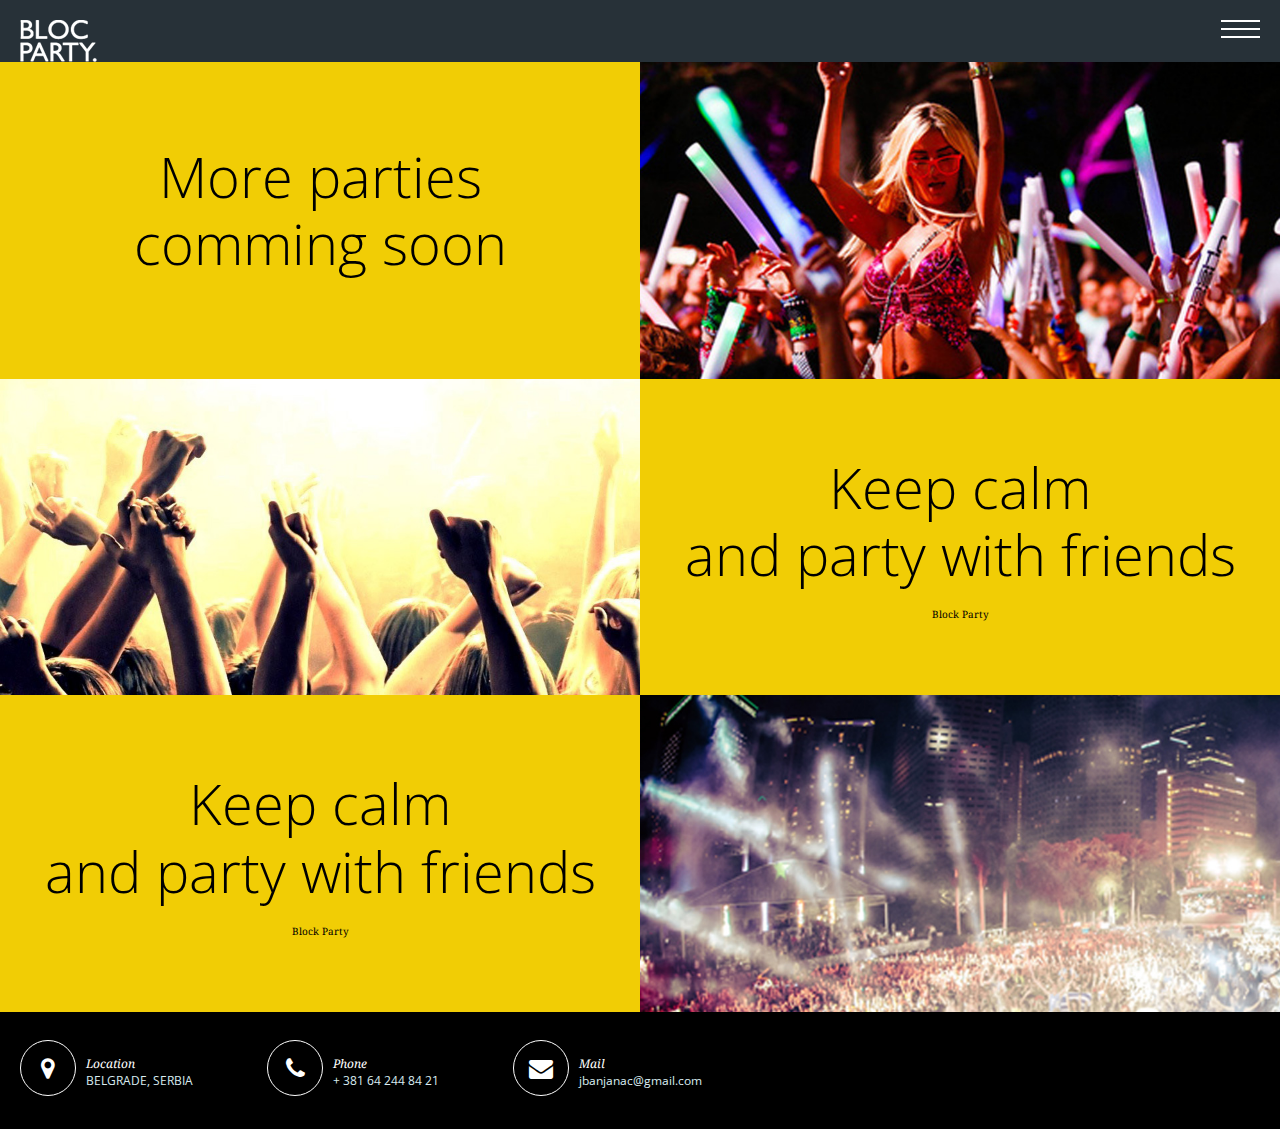
==== about.html @ 277197b0 "postavka" ====
<html lang="en-US">
<meta charset="UTF-8">
<head>
  <title>block party</title>
  <link rel="stylesheet" href="//maxcdn.bootstrapcdn.com/font-awesome/4.4.0/css/font-awesome.min.css">
  <link href='https://fonts.googleapis.com/css?family=Droid+Serif:400,700' rel='stylesheet' type='text/css'>
  <link href='https://fonts.googleapis.com/css?family=Open+Sans:100, 400,700,300' rel='stylesheet' type='text/css'>
  <script src='//ajax.googleapis.com/ajax/libs/jquery/2.1.0/jquery.min.js'></script>
  <link href="css/style.css" rel="stylesheet">

</head>

<body>
<!-- <header class="player-background">
    <div class="backstretch" style="left: 0; top: 0; overflow: hidden; margin: 0; padding: 0; z-index: -999998; position: absolute;"></div> -->
<!--<div class="player"-->
<!--data-property="{videoURL:'https://www.youtube.com/watch?v=vVla-_MarIY', containment:'header', startAt: 2, stopAt: 155, mute:false, autoPlay:false, loop:true, opacity:1, showControls:false, showYTLogo:false, vol:25}"></div>-->
<!--<div class="cb-overlay cb-overlay-color cb-overlay-image"></div>-->
<div class="container">
  <a href="#" title="Block Party">
    <div class="logo"></div>
  </a>
  </div>

  <nav>
    <!--<a href="#" title="Homepage">About us</a>-->
    <!--<a href="#" title="Homepage">Events</a>-->
    <!--<a href="#" title="Homepage">Contact</a>-->
  </nav>

  <!-- <div class="mod-player">
      <div class="player-controls">
          <!-- <a id="yt-volume" class="fa fa-volume-up" href="#">&nbsp;</a>-->
  <!--  <a id="yt-play" href="#"><span>Play<br>Video</span></a>
</div>
</div>

<div class="head">
<h1>Welcome</h1>
<p>Best parties around the world</p>
</div> -->
  </header>

  <main>
    <div class="box-double box-vertical-align box-yellow">
      <div class="box-text box-single">
        <h2>More parties<br class="hidden-mobile">comming soon</h2>
        <!--  <span>ijasdjiaisjda</span> -->
      </div>

      <div class="box-single box-img">
        <img src="img/events/el-1.jpg">

        <div class="box-text">
          <div class="box-text-inner">
            <h3>We had a <br class="hidden-mobile">great time together</h3>
            <span>2014 Miami</span>
          </div>
        </div>
      </div>
    </div>

    <div class="box-double box-vertical-align box-yellow">

      <div class="box-single box-img">
        <img src="img/events/el-4.jpg">

        <div class="box-text">
          <div class="box-text-inner">

            <h3>International Event<br class="hidden-mobile">new fresh superparty</h3>
            <span>2013 Berlin</span>
          </div>
        </div>
      </div>

      <div class="box-text box-single">
        <h2>Keep calm<br class="hidden-mobile">and party with friends</h2>
        <span>Block Party</span>
      </div>
    </div>

    <div class="box-double box-vertical-align box-yellow">
      <div class="box-text box-single">
        <h2>Keep calm<br class="hidden-mobile">and party with friends</h2>
        <span>Block Party</span>
      </div>
      <div class="box-single box-img">
        <img src="img/events/el-2.jpg">

        <div class="box-text">
          <div class="box-text-inner">

            <h3>International Event<br class="hidden-mobile">new fresh superparty</h3>
            <span>2013 Berlin</span>
          </div>
        </div>
      </div>
    </div>


</main>
<footer>
  <div class="social">

    <div class="footer-box">
      <i class="fa fa-map-marker"></i>

      <div class="small">Location<br>
        <span class="small-capslock">Belgrade, Serbia</span>
      </div>
    </div>

    <div class="footer-box">
      <i class="fa fa-phone"></i>

      <div class="small">Phone<br>
        <span class="small-capslock">+ 381 64 244 84 21</span>
      </div>

    </div>

    <div class="footer-box">
      <i class="fa fa-envelope"></i>

      <div class="small">Mail<br>
        <span class="small-capslock-email">jbanjanac@gmail.com</span>
      </div>

    </div>
  </div>
</footer>
<script src='js/jquery.mb.YTPlayer.js'></script>
<script>
  $(".player").mb_YTPlayer();
  $('#yt-play').click(function (event) {
    event.preventDefault();
    if ($(this).hasClass("fa-play")) {
      $('.player').playYTP();
    } else {
      $('.player').pauseYTP();
    }
    $(this).toggleClass("fa-play fa-pause");
    return false;
  });
  //    $('#yt-volume').click(function (event) {
  //        event.preventDefault();
  //        $('.player').toggleVolume();
  //        $(this).toggleClass("fa-volume-off fa-volume-up");
  //        return false;
  //    });
</script>
</body>
</html>
---- css/style.css ----
html,
body {
    position: relative;
    height: 100%;
    background: #000;
}

body {
    margin: 0;
    font-size: 16px;
    font-family: 'Droid Serif', sans-serif;

}

h1,
h2,
h3 {
    font-family: 'Open Sans', sans-serif;
}

h1 {
    font-size: 76px;
    font-weight: 100;
    color: fff;
    margin-bottom: 0px;
}

h2 {
    font-size: 56px;
    font-weight: 100;

}

h3 {
    font-size: 56px;
    color: #fff;
    font-family: 'Open Sans', sans-serif;
    font-style: normal;
    font-weight: 100;
    margin: 0;
}

header {
    background: transparent;
}

.clearfix:before, .clearfix:after {
    content: " ";
    display: table
}

.clearfix:after {
    clear: both
}

.box-text {
    display: block;
    align-items: center;
    justify-content: center;
    text-align: center;

}

.box-text h2 {
    line-height: 120%;
    margin: 0 0 20px;
}

.box-text span {
    line-height: 120%;
}

.box-vertical-align {
    display: flex;
    align-items: center;
    justify-content: center;
}

.box-single {
    width: 50%;
    float: left;
}

.box-double {
    width: 100%;
    float: left;
}

.box-double-white {
    height: auto;
    padding: 40px 0%;
    width: 100%;
    background: #fff;
    text-align: center;
    clear: both;
    -webkit-box-sizing: border-box;
    -moz-box-sizing: border-box;
    box-sizing: border-box;

}

.box-double-white h2 {
    display: block;
    margin-top: 0;
}

.box-yellow {
    background: #f1cd05;
}

.box-light-blue {
    background: #eef7f9;
}

.box-blue {
    background: #daedf2;
}

.box-white {
    background: #fff;
}

.box-black {
    background: #273138;
}

.box-img {
    position: relative;
}

.box-img img {
    width: 100%;
}

.box-img .box-text {
    background: rgba(0, 0, 0, 0.86);
    color: #fff;
    position: absolute;
    top: 0;
    bottom: 0;
    left: 0;
    right: 0;
    display: flex;
    align-items: center;
    justify-content: center;
    opacity: 0;
    -webkit-transition: all .3s ease-in-out;
    -moz-transition: all .3s ease-in-out;
    -ms-transition: all .3s ease-in-out;
    -o-transition: all .3s ease-in-out;
    transition: all .3s ease-in-out;
}

.box-img:hover .box-text {
    opacity: 1;
    -webkit-transition: all .3s ease-in-out;
    -moz-transition: all .3s ease-in-out;
    -ms-transition: all .3s ease-in-out;
    -o-transition: all .3s ease-in-out;
    transition: all .3s ease-in-out;
}

.box-img .box-text h3 {
    font-size: 28px;
    line-height: 120%;
    margin-bottom: 20px;
}

main .container {
    width: 960px;
    margin: auto;
}

.logo {
    background: url("../img/block-party-logo.png");
    width: 77px;
    height: 42px;
    display: block;
    float: left;
    margin: 20px 0 0 20px;
}

nav {
    background: url('../img/menu-white.png');
    width: 39px;
    height: 18px;
    display: block;
    float: right;
    margin: 20px 20px 0 0;
}

/*.no-video .video-container video,*/
/*.touch .video-container video {*/
/*display: none;*/
/*}*/

/*.no-video .video-container .poster,*/
/*.touch .video-container .poster {*/
/*display: block !important;*/
/*}*/

/*.video-container {*/
/*position: relative;*/
/*bottom: 0%;*/
/*left: 0%;*/
/*height: 100%;*/
/*width: 100%;*/
/*overflow: hidden;*/
/*background: #000;*/
/*}*/

/*.video-container .poster img {*/
/*width: 100%;*/
/*bottom: 0;*/
/*position: absolute;*/
/*}*/

/*.video-container .filter {*/
/*z-index: 100;*/
/*position: absolute;*/
/*background: rgba(0, 0, 0, 0.4);*/
/*width: 100%;*/
/*}*/

/*.video-container video {*/
/*position: absolute;*/
/*z-index: 0;*/
/*bottom: 0;*/
/*}*/

/*.video-container video.fillWidth {*/
/*width: 100%;*/

/*}*/

header {
    width: 100%;
    height: 100%;
    overflow: hidden;
    position: relative;
    background-color: #000 !important;
}

header > .container {
    height: 100%;
    position: relative;
}

.head {
    position: absolute;
    top: 50%;
    left: 50%;
    color: #f1cd05;
    text-align: center;
    margin-top: -280px;
    margin-left: -190px;

}

.head p {
    font-family: 'Open Sans', sans-serif;
    text-transform: uppercase;
    letter-spacing: 4px;

}

.wrapper {
    width: 100%;
    height: auto;
    position: relative;
    top: 50%;
}

.cb-overlay {
    width: 100%;
    height: 100%;
    position: absolute;
    top: 0;
    left: 0;
}

.cb-overlay-none {
    display: none;
    visibility: hidden;
}

.cb-overlay-image {
    background: url('../img/dots.png') repeat;
}

.cb-overlay-color {
    background-color: rgba(0, 0, 0, 0.1);
}

.cb-overlay-gradient {
    background: -moz-linear-gradient(215deg, rgba(0, 204, 255, 0.8) 0%, rgba(196, 255, 0, 0.8) 100%); /* FF3.6+ */
    background: -webkit-gradient(linear, left bottom, right top, color-stop(0%, rgba(0, 204, 255, 0.8)), color-stop(100%, rgba(196, 255, 0, 0.8))); /* Chrome,Safari4+ */
    background: -webkit-linear-gradient(215deg, rgba(0, 204, 255, 0.8) 0%, rgba(196, 255, 0, 0.8) 100%); /* Chrome10+,Safari5.1+ */
    background: -o-linear-gradient(215deg, rgba(0, 204, 255, 0.8) 0%, rgba(196, 255, 0, 0.8) 100%); /* Opera 11.10+ */
    background: -ms-linear-gradient(215deg, rgba(0, 204, 255, 0.8) 0%, rgba(196, 255, 0, 0.8) 100%); /* IE10+ */
    background: linear-gradient(215deg, rgba(0, 204, 255, 0.8) 0%, rgba(196, 255, 0, 0.8) 100%); /* W3C */
    background: #C4FF00;
    pointer-events: none;
}

header.player-background {
    background: url('../img/video_image.jpg') no-repeat fixed;
    -webkit-background-size: cover;
    -moz-background-size: cover;
    -o-background-size: cover;
    background-size: cover;
}

.backstretch {
    left: 0;
    top: 0;
    right: 0;
    overflow: hidden;
    margin: 0;
    padding: 0;
    z-index: -999998;
    position: absolute;
}

.mobile .mbYTP_wrapper,
.tablet .mbYTP_wrapper {
    z-index: -1 !important;
}

.mobile .player-controls,
.tablet .player-controls {
    display: none;
}

.mod-player {
    position: absolute;
    top: 50%;
    left: 50%;
    margin-top: -48px;
    margin-left: -48px;
}

.player-controls {
    text-align: right;
}

.player-controls a {
    display: inline-block;
    color: #fff;
    width: 20px;
    text-decoration: none;
}

.player-controls a#yt-play {
    /*background: url("../img/play_button.png");*/
    width: 96px;
    height: 96px;
    display: table;
    border: 2px solid #fff;
    border-radius: 50%;

}

.player-controls a#yt-play span {
    font-size: 10px;
    display: table-cell;
    vertical-align: middle;
    text-align: center;
    line-height: 160%;
}

.player-controls a#yt-play:hover {
    color: #f1cd05;
    border: 2px solid #f1cd05;
}

.player-background .logo {
    text-align: center;
}

.player-background .logo img {
    margin: auto;
}

.player-background .title {
    margin-top: 30px;
    text-align: center;
}

.player-background .title h1 {
    font-size: 3.5em;
    font-weight: 300;
    color: #fff;
    margin: 0;
    word-wrap: break-word;
    text-align: center;
}

.player-background .title span {
    color: #fff;
    font-weight: 700;
}

.player-background .line {
    margin-top: 20px;
}

.player-background .line > div {
    width: 200px;
    height: 1px;
    background-color: #fff;
    margin: 0 auto;
}

.player-background .title-paragraph {
    margin-top: 20px;
}

.player-background .title-paragraph p {
    color: #fff;
    margin: 0;
    text-align: center;
    font-size: 16px;

}

.forma {
    width: 100%;
    background: #273138;
    display: inline-block;
    padding: 30px 0;
    -webkit-box-sizing: border-box;
    -moz-box-sizing: border-box;
    box-sizing: border-box;
}

.contact h3 {
    margin-bottom: 40px;
}

.control-group {
    width: 50%;
    float: left;
}

.send {
    border: 2px solid #fff;
    width: 96px;
    height: 96px;
    display: table;
    border-radius: 50%;
    background: #273138;
    color: #fff;
    margin: 40px auto;
}

#contact-form input {
    width: 95%;
    background: #273138;
    border: 0;
    border-bottom: 1px solid #fff;
    color: #fff0f0;
    font-size: 14px;
    font-family: 'Droid Serif', sans-serif;
    font-style: italic;
    margin-bottom: 40px;
    padding: 5px 0;
}

.send span {
    font-size: 10px;
    display: table-cell;
    vertical-align: middle;
    text-align: center;
    line-height: 160%;
}

.send:hover {
    color: #f1cd05;
    border: 2px solid #f1cd05;
}

.box-text span {
    font-size: 10px;
}

footer {
    background: #273138;
    height: 113px;

}

.small {
    display: block;
    color: #fff;
    font-size: 12px;
    font-style: italic;
    float: left;
    margin-top: 15px;
    margin-right: 50px;
}

.small-capslock {
    height: 100%;
    position: relative;
    color: #daedf2;
    font-family: 'Open Sans', sans-serif;
    font-size: 12px;
    font-style: normal;
    text-transform: uppercase

}

.small-capslock-email {
    height: 100%;
    position: relative;
    font-family: 'Open Sans', sans-serif;
    font-size: 12px;
    font-style: normal;
    text-transform: none;
    color: #daedf2;


}

footer i.fa {
    color: white;
    width: 54px;
    height: 54px;
    border-radius: 50%;
    border: 1px solid #fff;
    line-height: 54px;
    text-align: center;
    margin-right: 10px;
    font-size: 24px;
    margin-left: 20px;
    margin-top: 0;
    float: left;
}

.footer-box {
    display: inline-block;
}

.social {
    padding: 28px 0;
    display: inline-block;
}
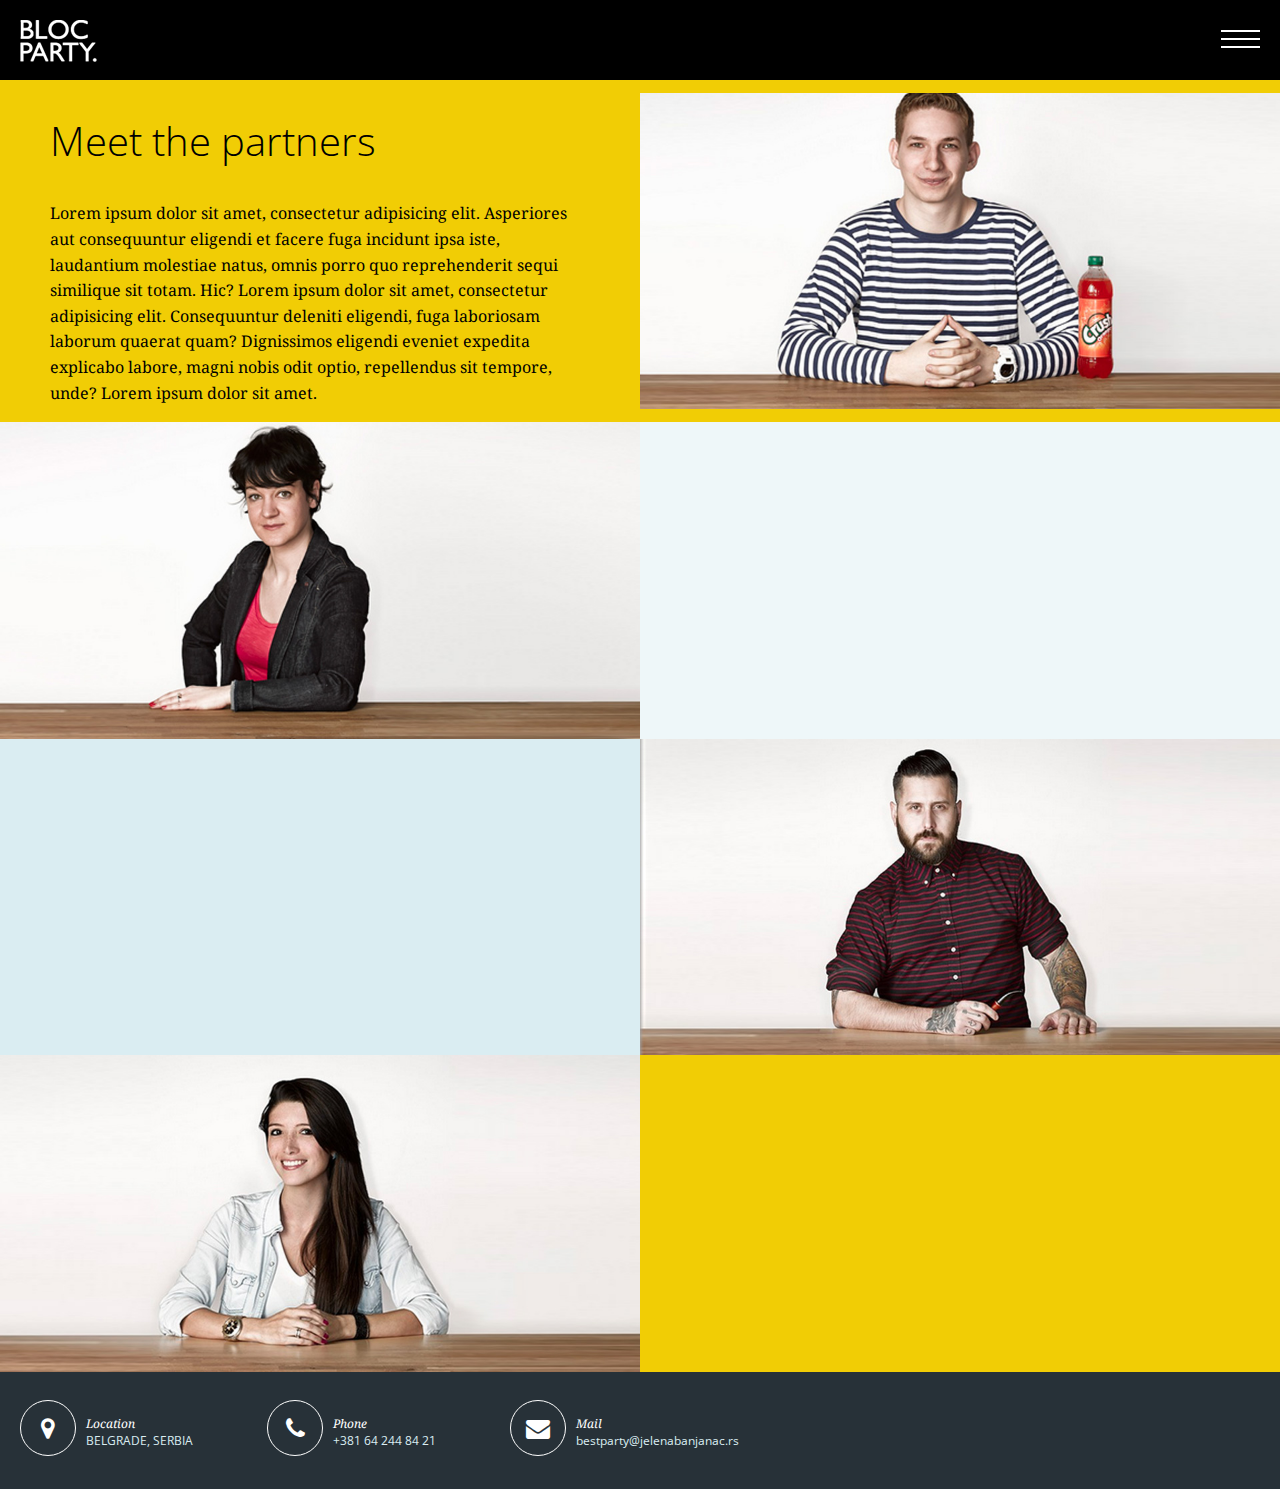
==== commit efcc9fd0: "new files" ====
--- a/about.html
+++ b/about.html
@@ -1,154 +1,141 @@
-<html lang="en-US">
+  <html lang="en-US">
 <meta charset="UTF-8">
 <head>
-  <title>block party</title>
-  <link rel="stylesheet" href="//maxcdn.bootstrapcdn.com/font-awesome/4.4.0/css/font-awesome.min.css">
-  <link href='https://fonts.googleapis.com/css?family=Droid+Serif:400,700' rel='stylesheet' type='text/css'>
-  <link href='https://fonts.googleapis.com/css?family=Open+Sans:100, 400,700,300' rel='stylesheet' type='text/css'>
-  <script src='//ajax.googleapis.com/ajax/libs/jquery/2.1.0/jquery.min.js'></script>
-  <link href="css/style.css" rel="stylesheet">
+    <title>block party</title>
+    <link rel="stylesheet" href="//maxcdn.bootstrapcdn.com/font-awesome/4.4.0/css/font-awesome.min.css">
+    <link href='https://fonts.googleapis.com/css?family=Droid+Serif:400,700' rel='stylesheet' type='text/css'>
+    <link href='https://fonts.googleapis.com/css?family=Open+Sans:100, 400,700,300' rel='stylesheet' type='text/css'>
+    <script src='//ajax.googleapis.com/ajax/libs/jquery/2.1.0/jquery.min.js'></script>
+    <link href="css/style.css" rel="stylesheet">
+    <link href="css/media-queries.css" rel="stylesheet">
 
 </head>
 
 <body>
-<!-- <header class="player-background">
-    <div class="backstretch" style="left: 0; top: 0; overflow: hidden; margin: 0; padding: 0; z-index: -999998; position: absolute;"></div> -->
-<!--<div class="player"-->
-<!--data-property="{videoURL:'https://www.youtube.com/watch?v=vVla-_MarIY', containment:'header', startAt: 2, stopAt: 155, mute:false, autoPlay:false, loop:true, opacity:1, showControls:false, showYTLogo:false, vol:25}"></div>-->
-<!--<div class="cb-overlay cb-overlay-color cb-overlay-image"></div>-->
-<div class="container">
-  <a href="#" title="Block Party">
-    <div class="logo"></div>
-  </a>
-  </div>
+<header>
+    <div class="container">
+        <a href="index.html" title="Block Party">
+            <div class="logo"></div>
+        </a>
+        <button class="menu-toggle"></button>
+        <nav>
+            <ul>
+                <li><a class="active" href="about.html" title="About us">About us</a></li>
+                <li><a href="events.html" title="Events">Events</a></li>
+                <li><a href="contact.html" title="Contact">Contact</a></li>
+            </ul>
 
-  <nav>
-    <!--<a href="#" title="Homepage">About us</a>-->
-    <!--<a href="#" title="Homepage">Events</a>-->
-    <!--<a href="#" title="Homepage">Contact</a>-->
-  </nav>
+        </nav>
+    </div>
+</header>
+<main>
+    <div class="box-double box-vertical-align box-yellow">
+        <div class="box-text-left box-single">
+            <h2>Meet the partners</h2>
 
-  <!-- <div class="mod-player">
-      <div class="player-controls">
-          <!-- <a id="yt-volume" class="fa fa-volume-up" href="#">&nbsp;</a>-->
-  <!--  <a id="yt-play" href="#"><span>Play<br>Video</span></a>
-</div>
-</div>
+            <p>Lorem ipsum dolor sit amet, consectetur adipisicing elit. Asperiores aut consequuntur eligendi et facere
+                fuga incidunt ipsa iste, laudantium molestiae
+                natus, omnis porro quo reprehenderit sequi similique sit totam. Hic? Lorem ipsum dolor sit amet,
+                consectetur adipisicing elit. Consequuntur deleniti
+                eligendi, fuga laboriosam laborum quaerat quam? Dignissimos eligendi eveniet expedita explicabo labore,
+                magni nobis odit optio, repellendus sit tempore,
+                unde? Lorem ipsum dolor sit amet.</p>
+        </div>
 
-<div class="head">
-<h1>Welcome</h1>
-<p>Best parties around the world</p>
-</div> -->
-  </header>
+        <div class="box-single box-img">
+            <img src="img/about-us/au4.jpg">
 
-  <main>
-    <div class="box-double box-vertical-align box-yellow">
-      <div class="box-text box-single">
-        <h2>More parties<br class="hidden-mobile">comming soon</h2>
-        <!--  <span>ijasdjiaisjda</span> -->
-      </div>
+            <div class="box-text">
+                <div class="box-text-inner">
+                    <h3>Name Surname</h3>
+                    <span><i>Social Manager</i></span>
+                </div>
+            </div>
+        </div>
+    </div>
+    <div class="box-double box-vertical-align box-light-blue">
 
-      <div class="box-single box-img">
-        <img src="img/events/el-1.jpg">
+        <div class="box-single box-img">
+            <img src="img/about-us/au1.jpg">
+            <div class="box-text">
+                <div class="box-text-inner">
+                    <h3>Name Surname</h3>
+                    <span><i>Social Manager</i></span>
+                </div>
+            </div>
+        </div>
 
-        <div class="box-text">
-          <div class="box-text-inner">
-            <h3>We had a <br class="hidden-mobile">great time together</h3>
-            <span>2014 Miami</span>
-          </div>
+        <div class="box-text-left box-single">
+            <!--
+                  <h2>Lorem ipsum<br class="hidden-mobile"> dolor sit amet</h2>
+            -->
         </div>
-      </div>
     </div>
 
+    <div class="box-double box-vertical-align box-blue">
+        <div class="box-text-left box-single"></div>
+
+        <div class="box-single box-img">
+            <img src="img/about-us/au3.jpg">
+            <div class="box-text">
+                <div class="box-text-inner">
+                    <h3>Name Surname</h3>
+                    <span><i>Social Manager</i></span>
+                </div>
+            </div>
+        </div>
+    </div>
     <div class="box-double box-vertical-align box-yellow">
 
-      <div class="box-single box-img">
-        <img src="img/events/el-4.jpg">
+        <div class="box-single box-img">
+            <img src="img/about-us/au2.jpg">
+            <div class="box-text">
+                <div class="box-text-inner">
+                    <h3>Name Surname</h3>
+                    <span><i>Social Manager</i></span>
+                </div>
+            </div>
+        </div>
 
-        <div class="box-text">
-          <div class="box-text-inner">
-
-            <h3>International Event<br class="hidden-mobile">new fresh superparty</h3>
-            <span>2013 Berlin</span>
-          </div>
-        </div>
-      </div>
-
-      <div class="box-text box-single">
-        <h2>Keep calm<br class="hidden-mobile">and party with friends</h2>
-        <span>Block Party</span>
-      </div>
+        <div class="box-text-left box-single">
+<!--
+      <h2>Lorem ipsum<br class="hidden-mobile"> dolor sit amet</h2>
+-->
     </div>
-
-    <div class="box-double box-vertical-align box-yellow">
-      <div class="box-text box-single">
-        <h2>Keep calm<br class="hidden-mobile">and party with friends</h2>
-        <span>Block Party</span>
-      </div>
-      <div class="box-single box-img">
-        <img src="img/events/el-2.jpg">
-
-        <div class="box-text">
-          <div class="box-text-inner">
-
-            <h3>International Event<br class="hidden-mobile">new fresh superparty</h3>
-            <span>2013 Berlin</span>
-          </div>
-        </div>
-      </div>
     </div>
-
 
 </main>
 <footer>
-  <div class="social">
+    <div class="social">
 
-    <div class="footer-box">
-      <i class="fa fa-map-marker"></i>
+        <div class="footer-box">
+            <a href="https://www.google.rs/maps/place/Resavska+23,+Beograd+11000/@44.8069744,20.4647859,17z/data=!3m1!4b1!4m2!3m1!1s0x475a7aa647967615:0xda89af4e46cda64e" target="_blank"><i class="fa fa-map-marker"></i></a>
 
-      <div class="small">Location<br>
-        <span class="small-capslock">Belgrade, Serbia</span>
-      </div>
+            <div class="small">Location<br>
+                <span class="small-capslock">Belgrade, Serbia</span>
+            </div>
+        </div>
+
+        <div class="footer-box">
+            <a href="tel:+381642448421"><i class="fa fa-phone"></i></a>
+
+            <div class="small">Phone<br>
+                <span class="small-capslock">+381 64 244 84 21</span>
+            </div>
+
+        </div>
+
+        <div class="footer-box">
+            <a href="mailto:jbanjanac@gmail.com" target="_blank"><i class="fa fa-envelope"></i></a>
+
+
+            <div class="small">Mail<br>
+                <span class="small-capslock-email">bestparty@jelenabanjanac.rs</span>
+            </div>
+
+        </div>
     </div>
-
-    <div class="footer-box">
-      <i class="fa fa-phone"></i>
-
-      <div class="small">Phone<br>
-        <span class="small-capslock">+ 381 64 244 84 21</span>
-      </div>
-
-    </div>
-
-    <div class="footer-box">
-      <i class="fa fa-envelope"></i>
-
-      <div class="small">Mail<br>
-        <span class="small-capslock-email">jbanjanac@gmail.com</span>
-      </div>
-
-    </div>
-  </div>
 </footer>
-<script src='js/jquery.mb.YTPlayer.js'></script>
-<script>
-  $(".player").mb_YTPlayer();
-  $('#yt-play').click(function (event) {
-    event.preventDefault();
-    if ($(this).hasClass("fa-play")) {
-      $('.player').playYTP();
-    } else {
-      $('.player').pauseYTP();
-    }
-    $(this).toggleClass("fa-play fa-pause");
-    return false;
-  });
-  //    $('#yt-volume').click(function (event) {
-  //        event.preventDefault();
-  //        $('.player').toggleVolume();
-  //        $(this).toggleClass("fa-volume-off fa-volume-up");
-  //        return false;
-  //    });
-</script>
+<script src='js/scripts.js'></script>
 </body>
 </html>
--- a/css/style.css
+++ b/css/style.css
@@ -21,8 +21,8 @@
 h1 {
     font-size: 76px;
     font-weight: 100;
-    color: fff;
-    margin-bottom: 0px;
+    color: #fff;
+    margin-bottom: 0;
 }
 
 h2 {
@@ -40,8 +40,42 @@
     margin: 0;
 }
 
+:hover,
+:focus {
+    outline: 0;
+}
+
+.pa-ha {
+    line-height: 160%;
+}
+
+a {
+    color: #fff;
+    text-decoration: none;
+}
+
 header {
     background: transparent;
+    height: 80px;
+}
+
+header.player-background {
+    /*width: 100%;*/
+    height: 100%;
+    overflow: hidden;
+    position: relative;
+    background-color: #000 !important;
+    background: url('../img/video_image.jpg') no-repeat fixed;
+    -webkit-background-size: cover;
+    -moz-background-size: cover;
+    -o-background-size: cover;
+    background-size: cover;
+    z-index: 99999;
+}
+
+header.player-background > .container {
+    height: 100%;
+    position: relative;
 }
 
 .clearfix:before, .clearfix:after {
@@ -58,7 +92,17 @@
     align-items: center;
     justify-content: center;
     text-align: center;
-
+}
+
+.box-text-left {
+    display: block;
+    align-items: center;
+    justify-content: center;
+    text-align: left;
+    padding: 0 50px;
+    -webkit-box-sizing: border-box;
+    -moz-box-sizing: border-box;
+    box-sizing: border-box;
 }
 
 .box-text h2 {
@@ -88,7 +132,7 @@
 
 .box-double-white {
     height: auto;
-    padding: 40px 0%;
+    padding: 40px 0;
     width: 100%;
     background: #fff;
     text-align: center;
@@ -108,6 +152,18 @@
     background: #f1cd05;
 }
 
+.box-yellow-footer {
+    height: 750px;
+    padding: 40px 0;
+    width: 100%;
+    background: #F8D509;
+    text-align: center;
+    clear: both;
+    -webkit-box-sizing: border-box;
+    -moz-box-sizing: border-box;
+    box-sizing: border-box;
+}
+
 .box-light-blue {
     background: #eef7f9;
 }
@@ -130,6 +186,8 @@
 
 .box-img img {
     width: 100%;
+    float: inherit;
+
 }
 
 .box-img .box-text {
@@ -166,6 +224,15 @@
     margin-bottom: 20px;
 }
 
+.box-text-left h2 {
+    font-size: 40px;
+
+}
+
+.box-text-left p {
+    line-height: 160%;
+}
+
 main .container {
     width: 960px;
     margin: auto;
@@ -180,70 +247,69 @@
     margin: 20px 0 0 20px;
 }
 
-nav {
-    background: url('../img/menu-white.png');
-    width: 39px;
+.menu-toggle {
+    background: url('../img/menu-white.png') center no-repeat;
+    width: 40px;
     height: 18px;
     display: block;
     float: right;
-    margin: 20px 20px 0 0;
-}
-
-/*.no-video .video-container video,*/
-/*.touch .video-container video {*/
-/*display: none;*/
-/*}*/
-
-/*.no-video .video-container .poster,*/
-/*.touch .video-container .poster {*/
-/*display: block !important;*/
-/*}*/
-
-/*.video-container {*/
-/*position: relative;*/
-/*bottom: 0%;*/
-/*left: 0%;*/
-/*height: 100%;*/
-/*width: 100%;*/
-/*overflow: hidden;*/
-/*background: #000;*/
-/*}*/
-
-/*.video-container .poster img {*/
-/*width: 100%;*/
-/*bottom: 0;*/
-/*position: absolute;*/
-/*}*/
-
-/*.video-container .filter {*/
-/*z-index: 100;*/
-/*position: absolute;*/
-/*background: rgba(0, 0, 0, 0.4);*/
-/*width: 100%;*/
-/*}*/
-
-/*.video-container video {*/
-/*position: absolute;*/
-/*z-index: 0;*/
-/*bottom: 0;*/
-/*}*/
-
-/*.video-container video.fillWidth {*/
-/*width: 100%;*/
-
-/*}*/
-
-header {
-    width: 100%;
-    height: 100%;
-    overflow: hidden;
-    position: relative;
-    background-color: #000 !important;
-}
-
-header > .container {
-    height: 100%;
-    position: relative;
+    margin: 30px 20px 0 0;
+    border: 0;
+    cursor: pointer;
+    outline: none;
+    -webkit-transition: all .2s ease-in-out;
+    -moz-transition: all .2s ease-in-out;
+    -o-transition: all .2s ease-in-out;
+    transition: all .2s ease-in-out;
+}
+
+.menu-toggle.active {
+    background: url("../img/x.png") center no-repeat;
+    width: 40px;
+    height: 30px;
+    background-size: contain;
+    margin: 25px 20px 0 0;
+    -webkit-transform: rotate(180deg);
+    -moz-transform: rotate(180deg);
+    -o-transform: rotate(180deg);
+    transform: rotate(180deg);
+    -webkit-transition: all .2s ease-in-out;
+    -moz-transition: all .2s ease-in-out;
+    -o-transition: all .2s ease-in-out;
+    transition: all .2s ease-in-out;
+}
+
+nav {
+    float: right;
+    margin-right: 30px;
+    display: none;
+}
+
+nav.active {
+    display: block;
+}
+
+nav ul {
+    list-style: none;
+    padding: 0;
+    margin: 0;
+}
+
+nav ul li {
+    display: inline-block;
+    color: #fff;
+}
+
+nav ul li a {
+    padding: 27px 20px;
+    float: left;
+    font-family: 'Open Sans', sans-serif;
+    font-size: 16px;
+}
+
+nav ul li a:hover,
+nav ul li a.active {
+    color: #f1cd05;
 }
 
 .head {
@@ -262,6 +328,32 @@
     text-transform: uppercase;
     letter-spacing: 4px;
 
+}
+
+.sm-box {
+    position: absolute;
+    top: 80%;
+    left: 50%;
+    margin-left: -117px;
+    /*left: 50%;*/
+    /*transform: translateX(-50%);*/
+}
+
+header i.fa {
+    color: #fff;
+    width: 54px;
+    height: 54px;
+    border-radius: 50%;
+    border: 1px solid #fff;
+    line-height: 54px;
+    text-align: center;
+    margin: 0 10px;
+    font-size: 24px;
+}
+
+header i.fa:hover {
+    color: #273138;
+    background: #fff;
 }
 
 .wrapper {
@@ -303,14 +395,6 @@
     pointer-events: none;
 }
 
-header.player-background {
-    background: url('../img/video_image.jpg') no-repeat fixed;
-    -webkit-background-size: cover;
-    -moz-background-size: cover;
-    -o-background-size: cover;
-    background-size: cover;
-}
-
 .backstretch {
     left: 0;
     top: 0;
@@ -352,13 +436,19 @@
 }
 
 .player-controls a#yt-play {
-    /*background: url("../img/play_button.png");*/
+    background: url("../img/play_button.svg");
     width: 96px;
     height: 96px;
     display: table;
-    border: 2px solid #fff;
-    border-radius: 50%;
-
+    -webkit-transition: all .3s ease-in-out;
+    -moz-transition: all .3s ease-in-out;
+    -ms-transition: all .3s ease-in-out;
+    -o-transition: all .3s ease-in-out;
+    transition: all .3s ease-in-out;
+}
+
+.player-controls a#yt-play::before {
+    display: none;
 }
 
 .player-controls a#yt-play span {
@@ -370,8 +460,13 @@
 }
 
 .player-controls a#yt-play:hover {
+    background: url("../img/play_button_yellow.svg");
+    -webkit-transition: all .3s ease-in-out;
+    -moz-transition: all .3s ease-in-out;
+    -ms-transition: all .3s ease-in-out;
+    -o-transition: all .3s ease-in-out;
+    transition: all .3s ease-in-out;
     color: #f1cd05;
-    border: 2px solid #f1cd05;
 }
 
 .player-background .logo {
@@ -452,6 +547,7 @@
     background: #273138;
     color: #fff;
     margin: 40px auto;
+    cursor: pointer;
 }
 
 #contact-form input {
@@ -467,7 +563,31 @@
     padding: 5px 0;
 }
 
-.send span {
+form .help-block ul {
+    position: absolute;
+    top: -12px;
+    right: 10%;
+    font-family: "Open Sans", sans-serif;
+    font-size: 14px;
+    color: #f1cd05;
+    list-style: none;
+}
+
+form .controls {
+    position: relative;
+}
+
+form strong {
+    color: #f1cd05;
+    margin-left: 20px;
+    font-family: sans-serif;
+    font-weight: 100;
+    text-transform: uppercase;
+    letter-spacing: 3px;
+    font-size: 14px;
+}
+
+form .send span {
     font-size: 10px;
     display: table-cell;
     vertical-align: middle;
@@ -475,19 +595,18 @@
     line-height: 160%;
 }
 
-.send:hover {
+form .send:hover {
     color: #f1cd05;
     border: 2px solid #f1cd05;
+    outline: 0;
 }
 
 .box-text span {
-    font-size: 10px;
+    font-size: 12px;
 }
 
 footer {
     background: #273138;
-    height: 113px;
-
 }
 
 .small {
@@ -500,6 +619,17 @@
     margin-right: 50px;
 }
 
+.small-capslock-span {
+    height: 100%;
+    position: relative;
+    color: #000;
+    font-family: 'Open Sans', sans-serif;
+    font-size: 12px;
+    font-style: normal;
+    text-transform: uppercase;
+    letter-spacing: 3px;
+}
+
 .small-capslock {
     height: 100%;
     position: relative;
@@ -514,13 +644,14 @@
 .small-capslock-email {
     height: 100%;
     position: relative;
+    color: #daedf2;
     font-family: 'Open Sans', sans-serif;
     font-size: 12px;
     font-style: normal;
-    text-transform: none;
-    color: #daedf2;
-
-
+}
+
+.contact-span {
+    letter-spacing: 3px;
 }
 
 footer i.fa {
@@ -546,3 +677,106 @@
     padding: 28px 0;
     display: inline-block;
 }
+
+ul.sub-nav {
+    list-style: none;
+    width: 100%;
+    margin: 0;
+    padding: 0;
+}
+
+ul.sub-nav li {
+    width: 25%;
+    background: #daedf2;
+    float: left;
+    text-align: center;
+    -webkit-transition: all .3s ease-in-out;
+    -moz-transition: all .3s ease-in-out;
+    -ms-transition: all .3s ease-in-out;
+    -o-transition: all .3s ease-in-out;
+    transition: all .3s ease-in-out;
+}
+
+ul.sub-nav li:nth-child(even) {
+    width: 25%;
+    background: #eef7f9;
+}
+
+ul.sub-nav li a {
+    font-size: 12px;
+    text-transform: uppercase;
+    letter-spacing: 3px;
+    color: #000;
+    padding: 26px 15px;
+    font-family: 'Open Sans', sans-serif;
+    width: 100%;
+    display: block;
+    -webkit-box-sizing: border-box;
+    -moz-box-sizing: border-box;
+    box-sizing: border-box;
+}
+
+ul.sub-nav li a.active {
+    font-weight: bold;
+}
+
+ul.sub-nav li:hover {
+    opacity: 0.8;
+    -webkit-transition: all .3s ease-in-out;
+    -moz-transition: all .3s ease-in-out;
+    -ms-transition: all .3s ease-in-out;
+    -o-transition: all .3s ease-in-out;
+    transition: all .3s ease-in-out;
+}
+
+.box-img {
+    overflow: hidden;
+    position: relative;
+}
+
+.box-img img {
+    -webkit-transition: all .3s ease-in-out;
+    -moz-transition: all .3s ease-in-out;
+    -ms-transition: all .3s ease-in-out;
+    -o-transition: all .3s ease-in-out;
+    transition: all .3s ease-in-out;
+}
+
+.box-img::after {
+    content: '';
+    /*position: absolute;*/
+    left: 0;
+    right: 0;
+    top: 0;
+    bottom: 0;
+    background-color: rgb(0, 0, 0);
+    background-color: rgba(0, 0, 0, 0.17);
+    -webkit-transition: all .3s ease-in-out;
+    -moz-transition: all .3s ease-in-out;
+    -ms-transition: all .3s ease-in-out;
+    -o-transition: all .3s ease-in-out;
+    transition: all .3s ease-in-out;
+}
+
+.box-img:hover img {
+    -webkit-transform: scale(1.05);
+    -moz-transform: scale(1.05);
+    -ms-transform: scale(1.05);
+    -o-transform: scale(1.05);
+    transform: scale(1.05);
+    -webkit-transition: all .3s ease-in-out;
+    -moz-transition: all .3s ease-in-out;
+    -ms-transition: all .3s ease-in-out;
+    -o-transition: all .3s ease-in-out;
+    transition: all .3s ease-in-out;
+}
+
+.box-img:hover::after {
+    background-color: transparent;
+    -webkit-transition: all .3s ease-in-out;
+    -moz-transition: all .3s ease-in-out;
+    -ms-transition: all .3s ease-in-out;
+    -o-transition: all .3s ease-in-out;
+    transition: all .3s ease-in-out;
+}
+
--- a/css/media-queries.css
+++ b/css/media-queries.css
@@ -0,0 +1,140 @@
+@media (max-width: 1600px) {
+    .box-text h2,
+    .contact h3,
+    .box-double-white h2,
+    .box-img .box-text h3 {
+        font-size: 40px;
+    }
+}
+
+@media (max-width: 1200px) {
+
+}
+
+@media (max-width: 1024px) {
+    main .container {
+        width: 100%;
+        padding: 0 30px;
+        -webkit-box-sizing: border-box;
+        -moz-box-sizing: border-box;
+        box-sizing: border-box;
+    }
+
+    .box-text h2,
+    .box-text-left h2
+    .contact h3,
+    .box-double-white h2,
+    .box-double-yellow h2,
+    .box-img .box-text h3 {
+        font-size: 35px;
+    }
+}
+
+@media (max-width: 768px) {
+    body {
+        font-size: 14px;
+    }
+
+    .box-text h2,
+    .box-text-left h2
+    .contact h3,
+    .box-double-white h2,
+    .box-double-yellow h2,
+    .box-img .box-text h3 {
+        font-size: 26px;
+    }
+    body h1 {
+    font-size: 56px
+    }
+
+    body p {
+        font-size: 14px
+    }
+
+    .footer-box {
+        width: 100%;
+        padding-left: 30px;
+        margin-bottom: 20px;
+        -webkit-box-sizing: border-box;
+        -moz-box-sizing: border-box;
+        box-sizing: border-box;
+    }
+
+    .social {
+        padding: 28px 0 0;
+    }
+
+    footer i.fa {
+        margin-left: 0;
+    }
+
+    .sm-box .footer-box {
+        padding-left: 0;
+        width: auto;
+    }
+
+    nav.active {
+        display: block;
+        width: 100%;
+        background-color: rgb(0, 0, 0);
+        background-color: rgba(0, 0, 0, 0.1);
+        z-index: 99999;
+        position: relative;
+        margin: 20px 0 0;
+        height: 100%;
+    }
+    nav ul li {
+        width: 100%;
+        text-align: center;
+    }
+
+    nav ul li a {
+        width: 100%;
+        -webkit-box-sizing: border-box;
+        -moz-box-sizing: border-box;
+        box-sizing: border-box;
+        border-bottom: 1px solid rgb(255, 255, 255);
+        border-bottom: 1px solid rgba(255, 255, 255, 0.22);
+        text-transform: uppercase;
+        letter-spacing: 9px;
+    }
+
+}
+
+@media (max-width: 480px) {
+    .box-vertical-align {
+        display: block;
+    }
+
+    .box-single {
+        width: 100%;
+    }
+
+    .box-text {
+        padding: 40px 0;
+    }
+
+    .control-group {
+        width: 100%;
+    }
+}
+
+@media (max-width: 380px) {
+
+    .box-vertical-align {
+        display: block;
+    }
+
+    .box-single {
+        width: 100%;
+    }
+
+    .box-text {
+        padding: 30px 0;
+    }
+
+    .control-group {
+        width: 100%;
+
+    }
+}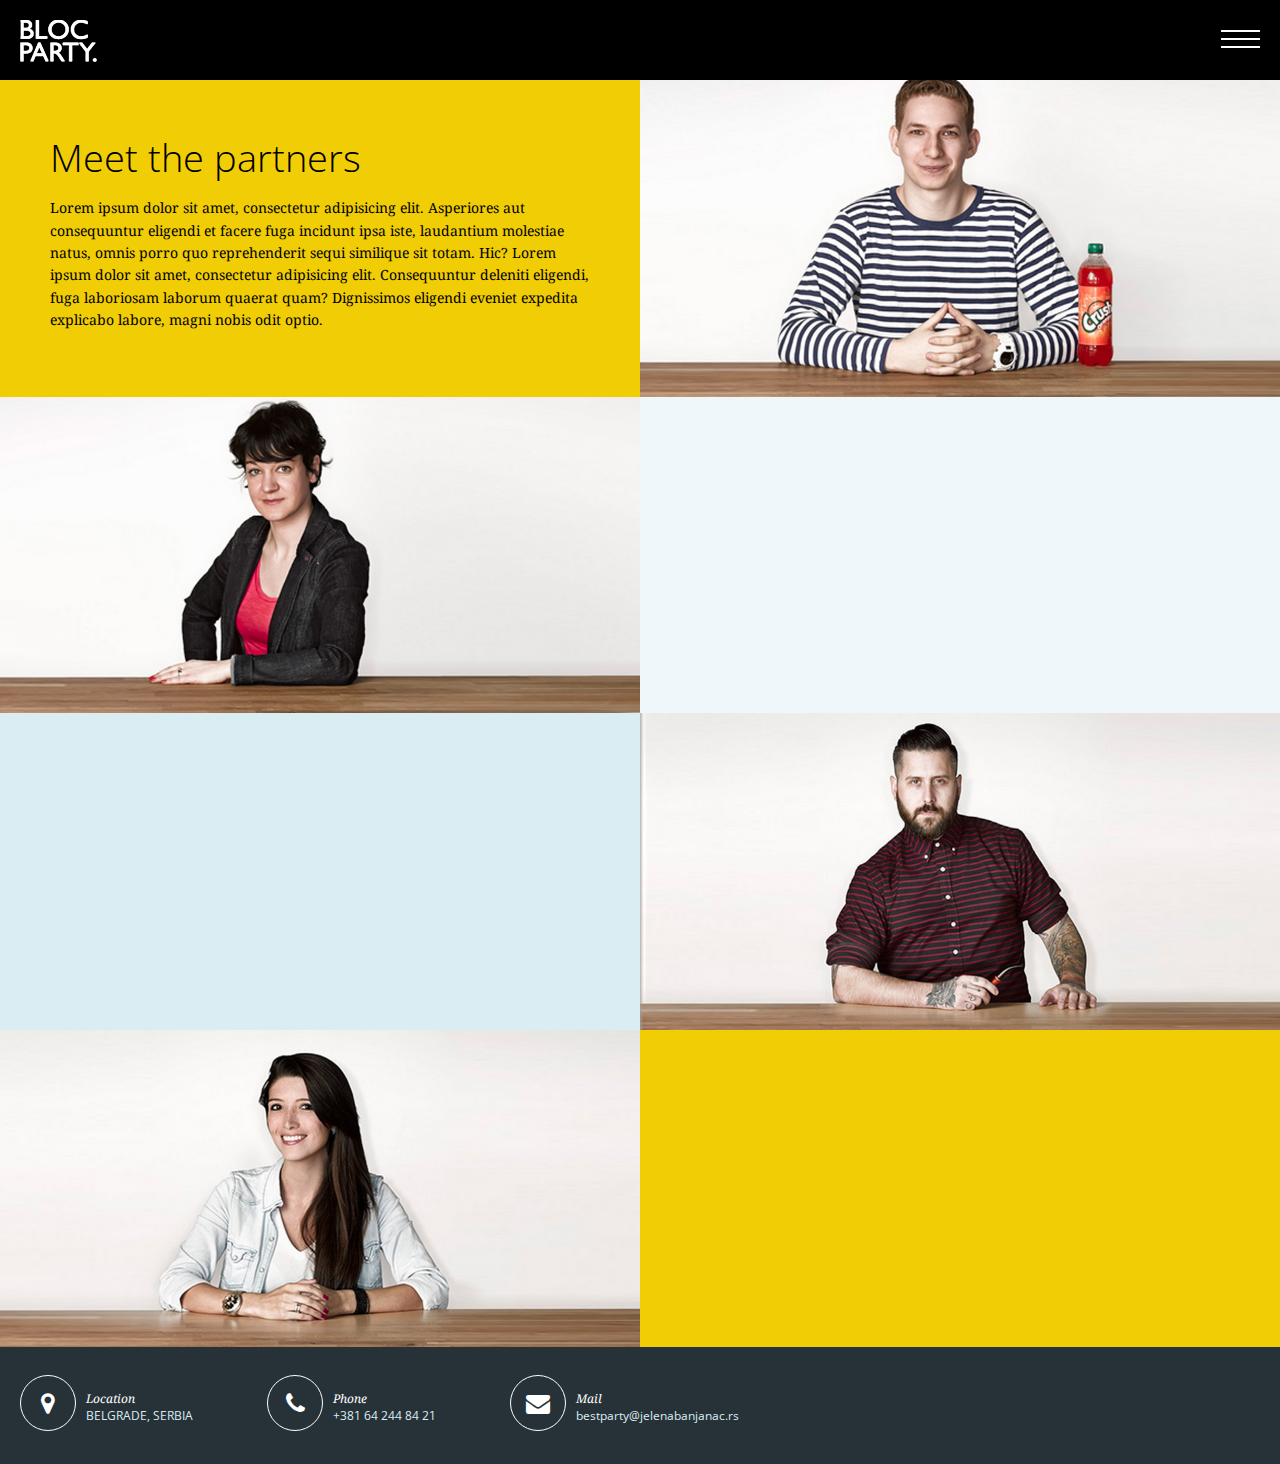
==== commit 03ec8a32: "final files" ====
--- a/about.html
+++ b/about.html
@@ -1,4 +1,4 @@
-  <html lang="en-US">
+<html lang="en-US">
 <meta charset="UTF-8">
 <head>
     <title>block party</title>
@@ -8,14 +8,14 @@
     <script src='//ajax.googleapis.com/ajax/libs/jquery/2.1.0/jquery.min.js'></script>
     <link href="css/style.css" rel="stylesheet">
     <link href="css/media-queries.css" rel="stylesheet">
-
+    <meta name="viewport" content="width=device-width, initial-scale=1">
 </head>
 
 <body>
 <header>
     <div class="container">
-        <a href="index.html" title="Block Party">
-            <div class="logo"></div>
+        <a href="index.html" class="logo">
+            <img src="img/block-party-logo.png" alt="Block Party" title="Block Party"/>
         </a>
         <button class="menu-toggle"></button>
         <nav>
@@ -38,8 +38,7 @@
                 natus, omnis porro quo reprehenderit sequi similique sit totam. Hic? Lorem ipsum dolor sit amet,
                 consectetur adipisicing elit. Consequuntur deleniti
                 eligendi, fuga laboriosam laborum quaerat quam? Dignissimos eligendi eveniet expedita explicabo labore,
-                magni nobis odit optio, repellendus sit tempore,
-                unde? Lorem ipsum dolor sit amet.</p>
+                magni nobis odit optio.</p>
         </div>
 
         <div class="box-single box-img">
@@ -53,10 +52,11 @@
             </div>
         </div>
     </div>
+    <!--2-->
     <div class="box-double box-vertical-align box-light-blue">
-
         <div class="box-single box-img">
             <img src="img/about-us/au1.jpg">
+
             <div class="box-text">
                 <div class="box-text-inner">
                     <h3>Name Surname</h3>
@@ -65,18 +65,18 @@
             </div>
         </div>
 
-        <div class="box-text-left box-single">
-            <!--
-                  <h2>Lorem ipsum<br class="hidden-mobile"> dolor sit amet</h2>
-            -->
+        <div class="box-text-left box-single regular">
         </div>
     </div>
+    <!--3-->
+    <div class="box-double box-vertical-align box-blue">
 
-    <div class="box-double box-vertical-align box-blue">
-        <div class="box-text-left box-single"></div>
+        <div class="box-text-left box-single regular">
+        </div>
 
         <div class="box-single box-img">
             <img src="img/about-us/au3.jpg">
+
             <div class="box-text">
                 <div class="box-text-inner">
                     <h3>Name Surname</h3>
@@ -85,10 +85,13 @@
             </div>
         </div>
     </div>
+
+    <!--4-->
     <div class="box-double box-vertical-align box-yellow">
 
         <div class="box-single box-img">
             <img src="img/about-us/au2.jpg">
+
             <div class="box-text">
                 <div class="box-text-inner">
                     <h3>Name Surname</h3>
@@ -97,11 +100,8 @@
             </div>
         </div>
 
-        <div class="box-text-left box-single">
-<!--
-      <h2>Lorem ipsum<br class="hidden-mobile"> dolor sit amet</h2>
--->
-    </div>
+        <div class="box-text-left box-single regular">
+        </div>
     </div>
 
 </main>
@@ -109,7 +109,8 @@
     <div class="social">
 
         <div class="footer-box">
-            <a href="https://www.google.rs/maps/place/Resavska+23,+Beograd+11000/@44.8069744,20.4647859,17z/data=!3m1!4b1!4m2!3m1!1s0x475a7aa647967615:0xda89af4e46cda64e" target="_blank"><i class="fa fa-map-marker"></i></a>
+            <a href="https://www.google.rs/maps/place/Resavska+23,+Beograd+11000/@44.8069744,20.4647859,17z/data=!3m1!4b1!4m2!3m1!1s0x475a7aa647967615:0xda89af4e46cda64e"
+               target="_blank"><i class="fa fa-map-marker"></i></a>
 
             <div class="small">Location<br>
                 <span class="small-capslock">Belgrade, Serbia</span>
--- a/css/style.css
+++ b/css/style.css
@@ -104,7 +104,17 @@
     -moz-box-sizing: border-box;
     box-sizing: border-box;
 }
-
+.box-text-left-contact {
+    display: block;
+    align-items: center;
+    justify-content: center;
+    text-align: left;
+    padding: 0 50px;
+    -webkit-box-sizing: border-box;
+    -moz-box-sizing: border-box;
+    box-sizing: border-box;
+
+}
 .box-text h2 {
     line-height: 120%;
     margin: 0 0 20px;
@@ -226,12 +236,19 @@
 
 .box-text-left h2 {
     font-size: 40px;
-
+}
+
+.box-text-left-contact h2 {
+    font-size: 60px;
 }
 
 .box-text-left p {
     line-height: 160%;
 }
+.box-text-left-contact p {
+    line-height: 160%;
+}
+
 
 main .container {
     width: 960px;
@@ -699,7 +716,7 @@
 
 ul.sub-nav li:nth-child(even) {
     width: 25%;
-    background: #eef7f9;
+    background: #D0E6EC;
 }
 
 ul.sub-nav li a {
@@ -780,3 +797,25 @@
     transition: all .3s ease-in-out;
 }
 
+.box-text.no-hover {
+    background: transparent;
+}
+
+.arrow {
+    display: block;
+    width: 100%;
+    padding: 16px 30px;
+    font-size: 18px;
+}
+
+.sub-nav-toggle {
+    display: none;
+}
+
+.mobile {
+    display: none;
+}
+
+.regular {
+    display: block;
+}--- a/css/media-queries.css
+++ b/css/media-queries.css
@@ -4,6 +4,24 @@
     .box-double-white h2,
     .box-img .box-text h3 {
         font-size: 40px;
+    }
+
+    .box-text .box-text-inner h3 {
+        font-size: 30px;
+    }
+
+    .box-text-left h2 {
+        font-size: 38px;
+        margin-bottom: 10px;
+        margin-top: 0
+    }
+    .box-text-left-contact {
+        margin-bottom: 10px;
+        margin-top: 0
+    }
+
+    .box-text-left p {
+        font-size: 14px;
     }
 }
 
@@ -26,7 +44,15 @@
     .box-double-white h2,
     .box-double-yellow h2,
     .box-img .box-text h3 {
-        font-size: 35px;
+
+    }
+    .box-text-left-contact h2 {
+        font-size: 36px;
+    }
+
+    .box-text-left-contact p {
+        font-size: 14px;
+       line-height: 160%;
     }
 }
 
@@ -43,12 +69,32 @@
     .box-img .box-text h3 {
         font-size: 26px;
     }
+
+    .box-text-left-contact {
+        padding-bottom: 10%;
+        margin: 0;
+    }
+
     body h1 {
-    font-size: 56px
+        font-size: 56px;
+        margin: 0;
     }
 
     body p {
         font-size: 14px
+    }
+
+    .head {
+        position: relative;
+        top: 18%;
+        left: auto;
+        color: #f1cd05;
+        text-align: center;
+        margin: auto;
+    }
+
+    .mod-player {
+        top: 60%;
     }
 
     .footer-box {
@@ -77,12 +123,15 @@
         display: block;
         width: 100%;
         background-color: rgb(0, 0, 0);
-        background-color: rgba(0, 0, 0, 0.1);
+        /* background-color: rgba(0, 0, 0, 0.1); */
         z-index: 99999;
-        position: relative;
+        /*position: relative;*/
         margin: 20px 0 0;
         height: 100%;
-    }
+        position: absolute;
+        top: 60px;
+    }
+
     nav ul li {
         width: 100%;
         text-align: center;
@@ -99,27 +148,104 @@
         letter-spacing: 9px;
     }
 
+    .box-vertical-align {
+        display: block;
+    }
+
+    .box-single {
+        width: 100%;
+    }
+
+    .box-text {
+        padding: 14% 0;
+    }
+
+    .box-text-left {
+        padding: 10% 50px;
+    }
+
+    .control-group {
+        width: 100%;
+    }
+
+    .box-img .box-text {
+        /*opacity: 1;*/
+        /*top: auto;*/
+        /*padding: 20px 0;*/
+    }
+
+    .box-text.no-hover {
+        background: rgba(0, 0, 0, 0.86);
+    }
+
+    .sub-nav-toggle {
+        text-transform: uppercase;
+        letter-spacing: 3px;
+        color: #000;
+        padding: 26px 20px;
+        font-family: 'Open Sans', sans-serif;
+        width: 100%;
+        display: block;
+        -webkit-box-sizing: border-box;
+        -moz-box-sizing: border-box;
+        box-sizing: border-box;
+        background: #E8F2F5;
+        float: left;
+        text-align: left;
+    }
+
+    .sub-nav-toggle i {
+        float: right;
+        margin-right: 10px;
+    }
+
+    .sub-nav {
+        display: none;
+    }
+
+    .sub-nav.active {
+        display: block;
+    }
+
+    .sub-nav-toggle.active i::before {
+        content: "\f077";
+    }
+
+    ul.sub-nav li,
+    ul.sub-nav li:nth-child(even) {
+        width: 100%;
+    }
+
+    .mobile {
+        display: block;
+    }
+
+    .regular {
+        display: none;
+    }
+
 }
 
 @media (max-width: 480px) {
-    .box-vertical-align {
-        display: block;
-    }
-
-    .box-single {
-        width: 100%;
-    }
-
-    .box-text {
-        padding: 40px 0;
-    }
-
-    .control-group {
-        width: 100%;
-    }
+    .head {
+        position: absolute;
+    top: 70%;
+    left: 54%;
+    color: #f1cd05;
+    text-align: center;
+    margin-top: -280px;
+    margin-left: -190px;}
 }
 
 @media (max-width: 380px) {
+
+    .head   {
+        top: 15%;
+        left: 4%;
+    color: #f1cd05;
+    text-align: center;
+    margin: auto;
+    }
 
     .box-vertical-align {
         display: block;
@@ -137,4 +263,23 @@
         width: 100%;
 
     }
-}+
+    .box-text h2,
+    .contact h3,
+    .box-double-white h2,
+    .box-img .box-text h3 {
+        font-size: 26px;
+    }
+
+    .box-text-left h2,
+    .box-text-left-contact h2 {
+        font-size: 36px;
+    }
+
+    .box-text-left h2 {
+        font-size: 36px;
+    }
+
+}
+
+
